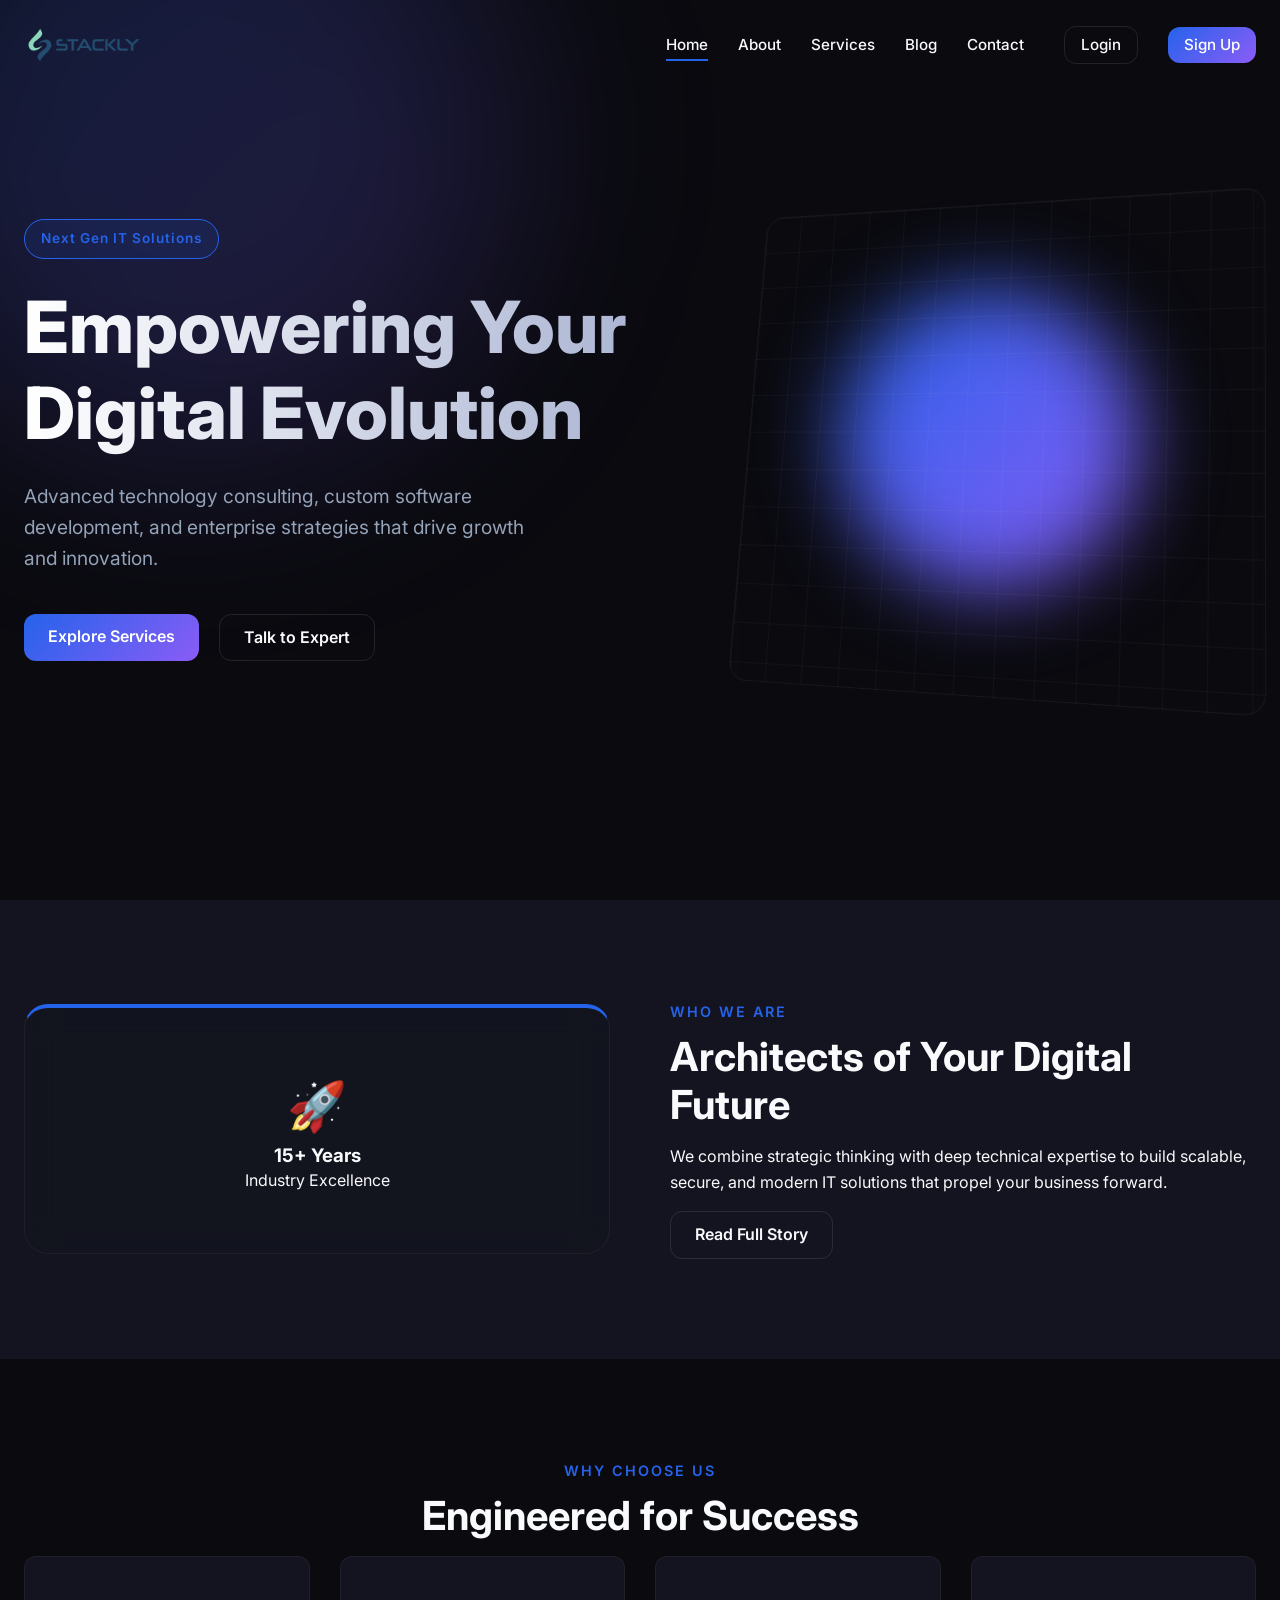
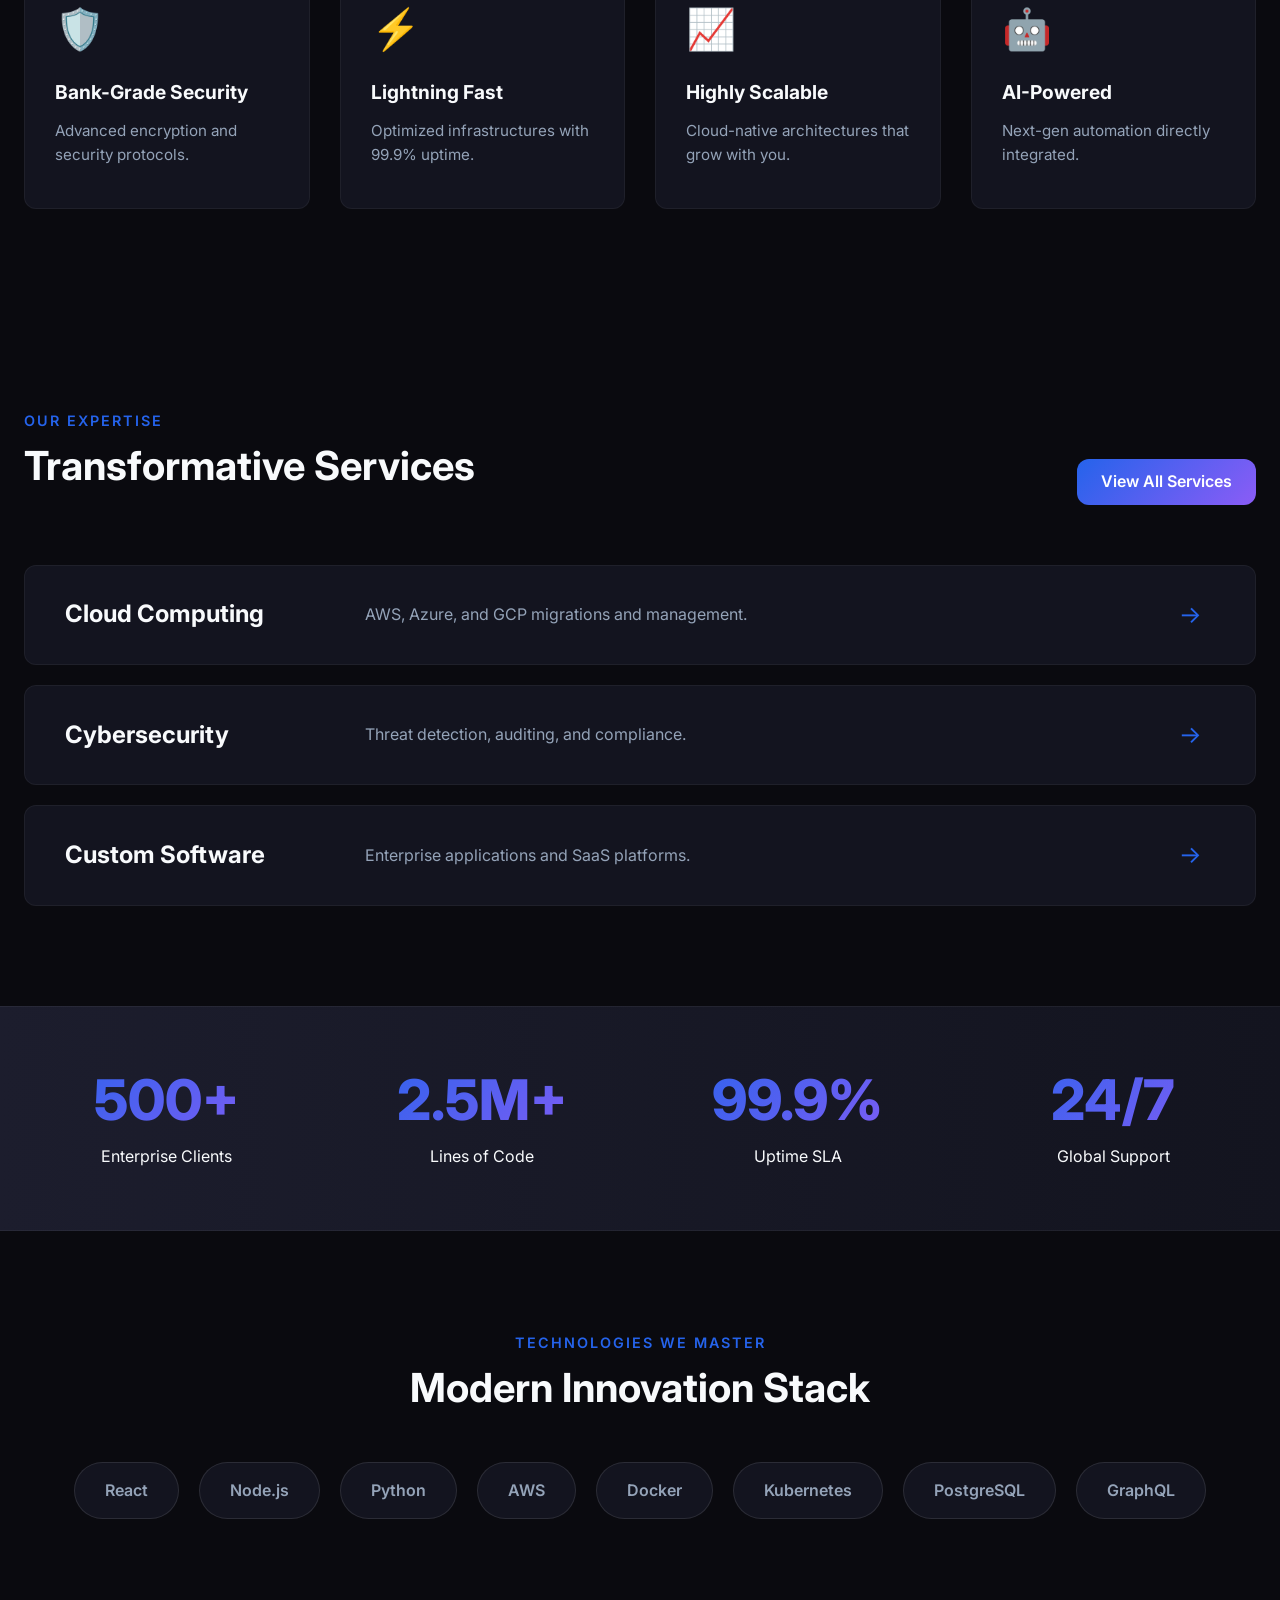
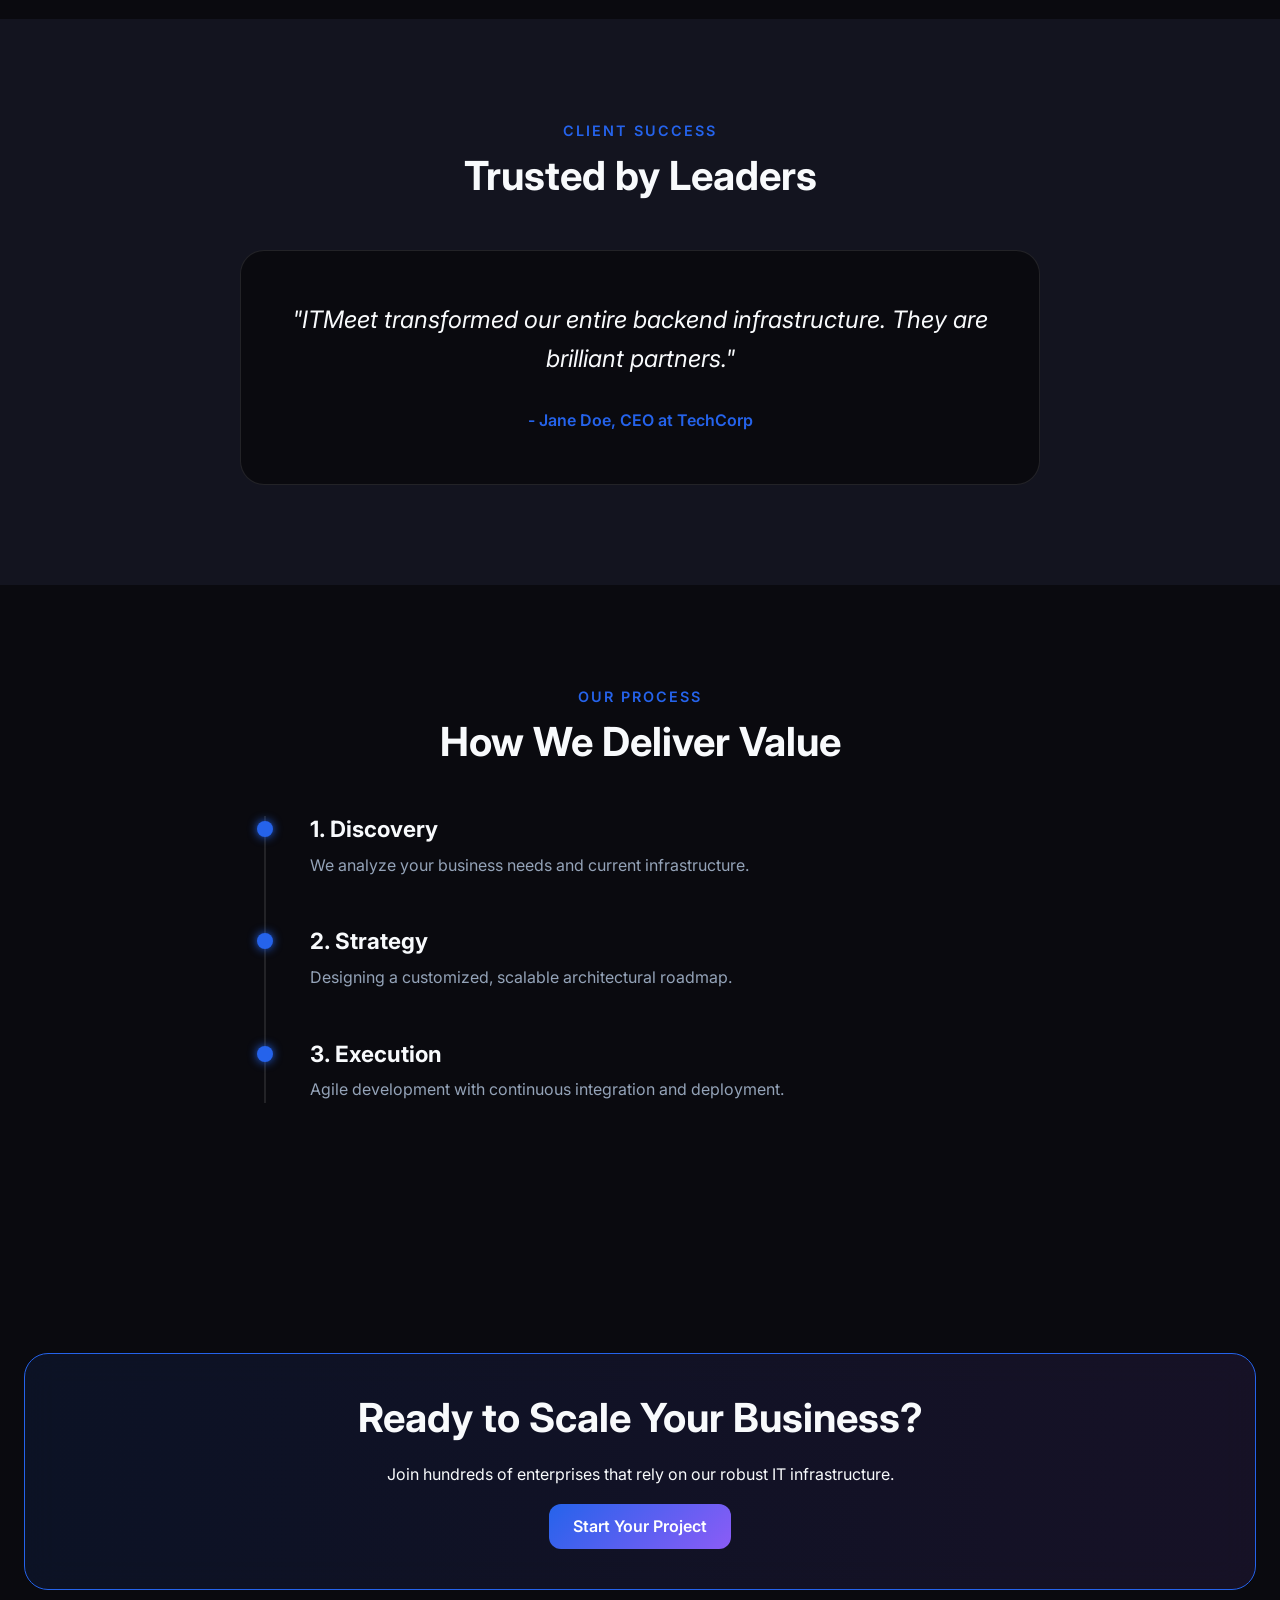
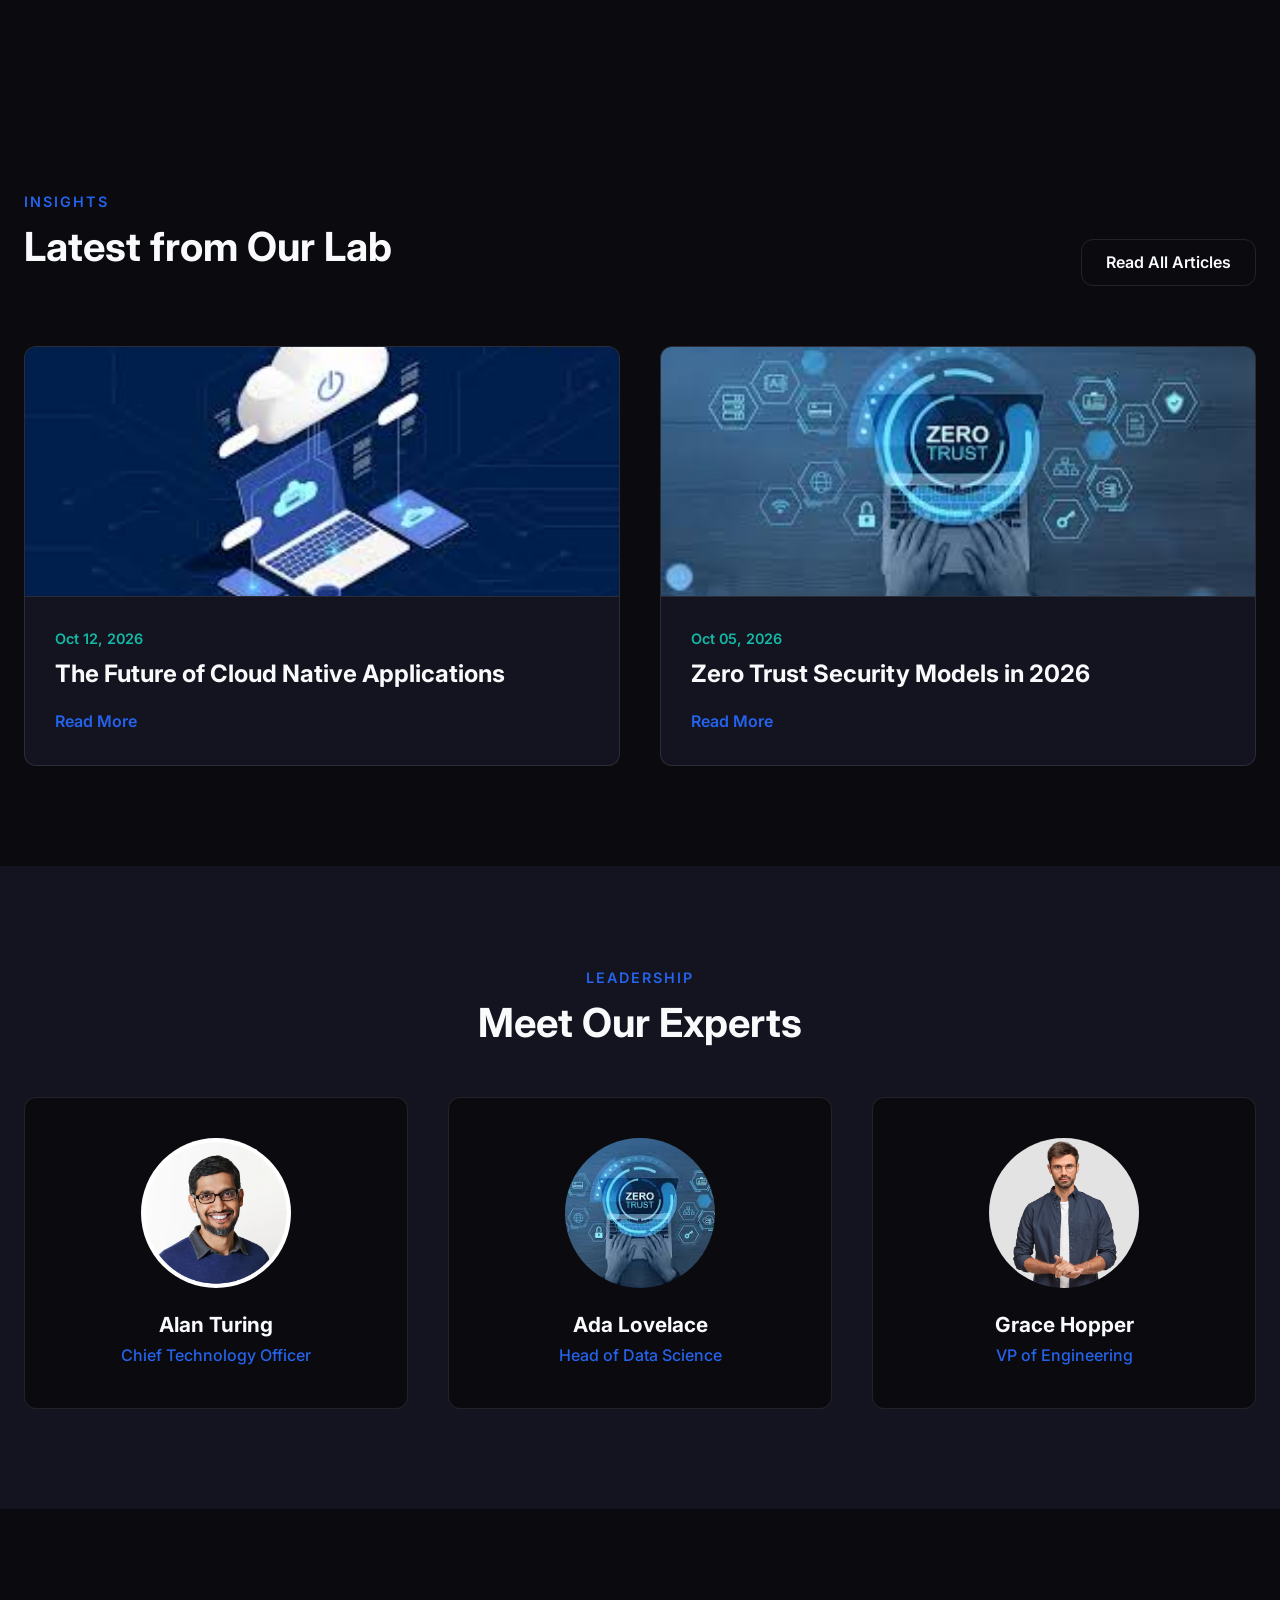
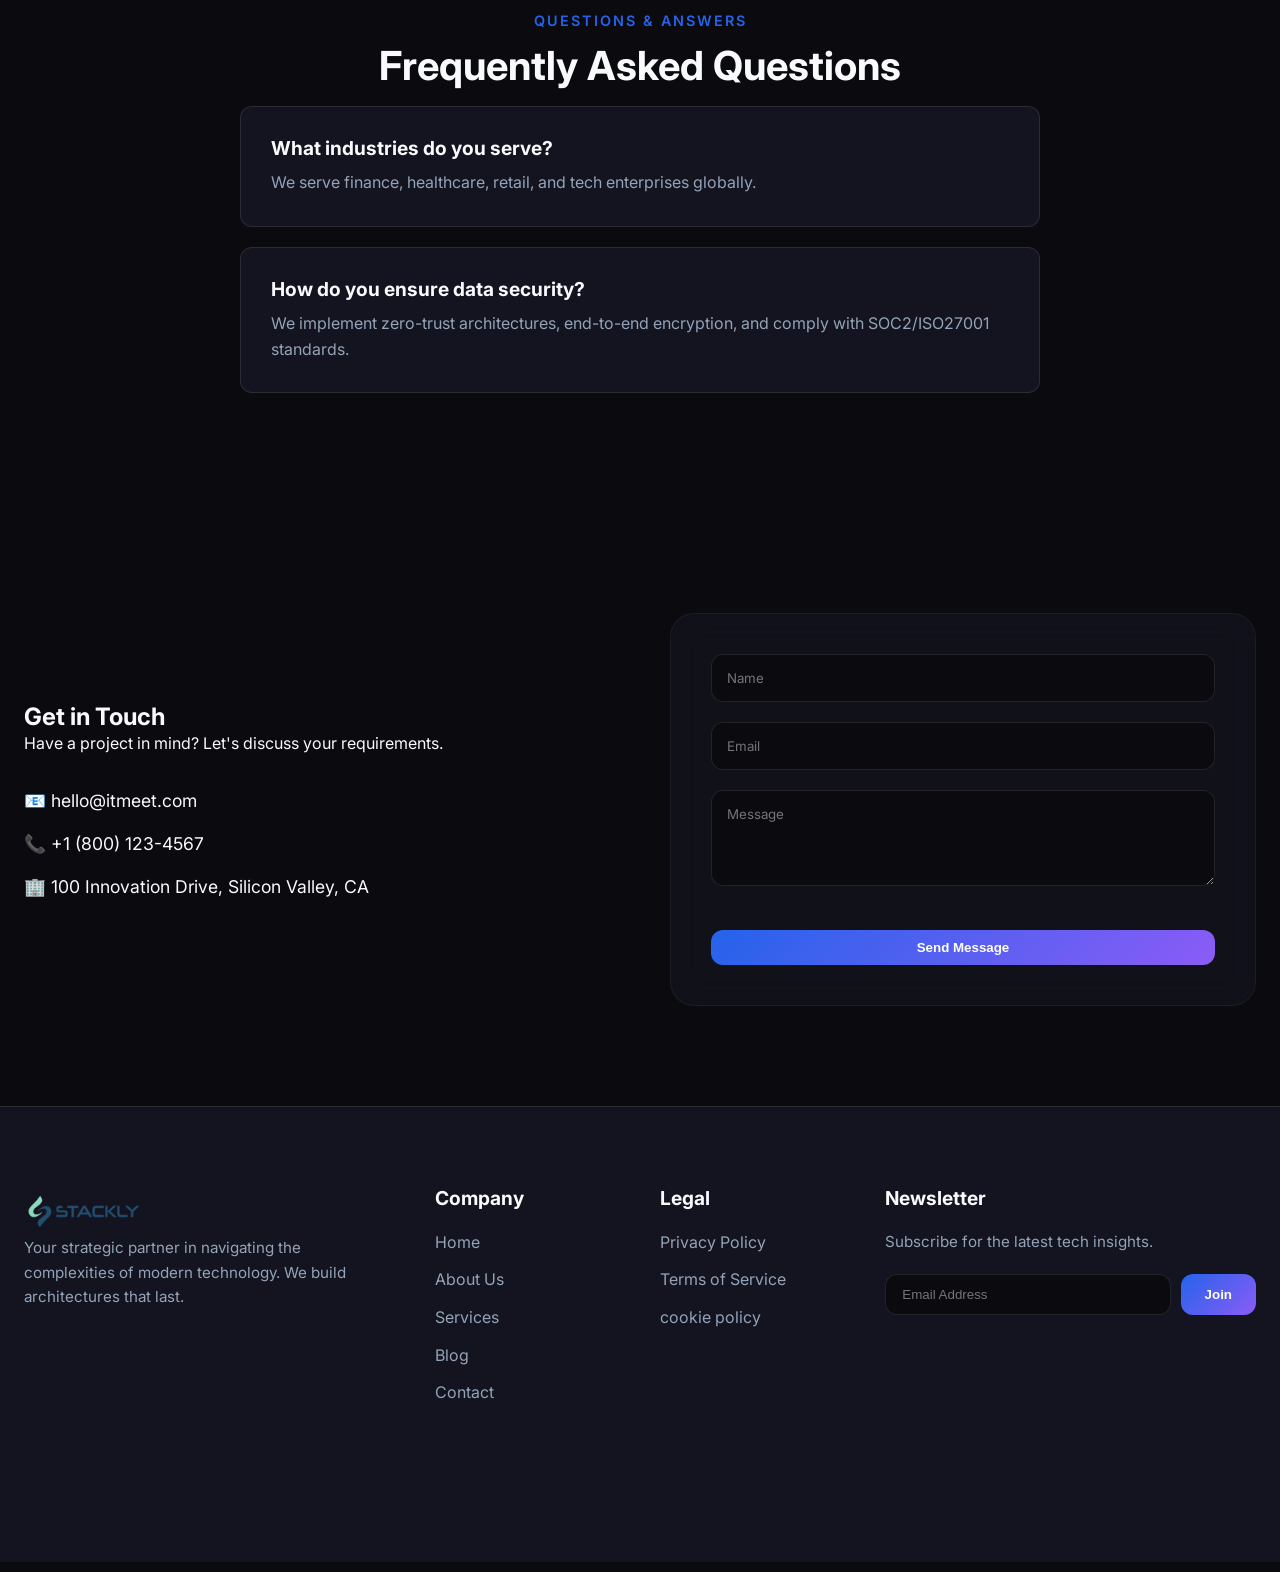
==== index.html @ 4d3dad5b "first commit" ====
<!DOCTYPE html>
<html lang="en">
<head>
  <meta charset="UTF-8">
  <meta name="viewport" content="width=device-width, initial-scale=1.0">
  <title>ITMeet - High-End IT Business Solutions</title>
  <link rel="stylesheet" href="css/global.css">
  <link rel="stylesheet" href="css/home.css">
</head>
<body>
  <!-- Loading Screen -->
  <div id="loader">
    <div class="spinner"></div>
  </div>

  <!-- Navbar -->
  <nav class="navbar">
    <div class="container">
     <a href="index.html" class="logo">
        <img src="assets/stack logo.png" alt="logo">
      </a>
      <div class="nav-links">
        <a href="index.html" class="active">Home</a>
        <a href="about.html">About</a>
        <a href="services.html">Services</a>
        <a href="blog.html">Blog</a>
        <a href="contact.html">Contact</a>
        <a href="login.html" class="btn-outline" style="margin-left:10px; padding: 6px 16px;">Login</a>
        <a href="signup.html" class="btn-primary" style="padding: 6px 16px;">Sign Up</a>
      </div>
      <div class="hamburger">
        <span></span>
        <span></span>
        <span></span>
      </div>
    </div>
  </nav>

  <!-- 1. Hero Section -->
  <section class="hero" id="hero">
    <div class="container">
      <div class="hero-content reveal">
        <span class="badge">Next Gen IT Solutions</span>
        <h1>Empowering Your Digital Evolution</h1>
        <p>Advanced technology consulting, custom software development, and enterprise strategies that drive growth and innovation.</p>
        <div class="hero-btns">
          <a href="services.html" class="btn-primary">Explore Services</a>
          <a href="contact.html" class="btn-outline">Talk to Expert</a>
        </div>
      </div>
      <div class="hero-graphic reveal zoom">
        <div class="glass-orb"></div>
        <div class="tech-grid"></div>
      </div>
    </div>
  </section>

  <!-- 2. About Intro -->
  <section class="about-intro" id="about">
    <div class="container">
      <div class="split-layout">
        <div class="about-graphic reveal zoom">
          <div class="glass-card main-card">
            <span class="icon">🚀</span>
            <h3>15+ Years</h3>
            <p>Industry Excellence</p>
          </div>
        </div>
        <div class="about-text reveal">
          <span class="section-subtitle">Who We Are</span>
          <h2 class="section-title">Architects of Your Digital Future</h2>
          <p>We combine strategic thinking with deep technical expertise to build scalable, secure, and modern IT solutions that propel your business forward.</p>
          <a href="about.html" class="btn-outline mt-4" style="display:inline-block">Read Full Story</a>
        </div>
      </div>
    </div>
  </section>

  <!-- 3. Features -->
  <section class="features" id="features">
    <div class="container">
      <div class="text-center reveal mb-4">
        <span class="section-subtitle">Why Choose Us</span>
        <h2 class="section-title">Engineered for Success</h2>
      </div>
      <div class="feature-grid">
        <div class="feature-card reveal zoom">
          <div class="feature-icon">🛡️</div>
          <h3>Bank-Grade Security</h3>
          <p>Advanced encryption and security protocols.</p>
        </div>
        <div class="feature-card reveal zoom" style="transition-delay: 0.1s">
          <div class="feature-icon">⚡</div>
          <h3>Lightning Fast</h3>
          <p>Optimized infrastructures with 99.9% uptime.</p>
        </div>
        <div class="feature-card reveal zoom" style="transition-delay: 0.2s">
          <div class="feature-icon">📈</div>
          <h3>Highly Scalable</h3>
          <p>Cloud-native architectures that grow with you.</p>
        </div>
        <div class="feature-card reveal zoom" style="transition-delay: 0.3s">
          <div class="feature-icon">🤖</div>
          <h3>AI-Powered</h3>
          <p>Next-gen automation directly integrated.</p>
        </div>
      </div>
    </div>
  </section>

  <!-- 4. Services Preview -->
  <section class="services-preview" id="services">
    <div class="container">
      <div class="split-header reveal">
        <div>
          <span class="section-subtitle">Our Expertise</span>
          <h2 class="section-title">Transformative Services</h2>
        </div>
        <a href="services.html" class="btn-primary">View All Services</a>
      </div>
      <div class="service-list">
        <div class="service-row reveal">
          <h3>Cloud Computing</h3>
          <p>AWS, Azure, and GCP migrations and management.</p>
          <span class="arrow">→</span>
        </div>
        <div class="service-row reveal" style="transition-delay: 0.1s">
          <h3>Cybersecurity</h3>
          <p>Threat detection, auditing, and compliance.</p>
          <span class="arrow">→</span>
        </div>
        <div class="service-row reveal" style="transition-delay: 0.2s">
          <h3>Custom Software</h3>
          <p>Enterprise applications and SaaS platforms.</p>
          <span class="arrow">→</span>
        </div>
      </div>
    </div>
  </section>

  <!-- 5. Stats -->
  <section class="stats" id="stats">
    <div class="container stats-container reveal zoom">
      <div class="stat-item">
        <h2>500+</h2>
        <p>Enterprise Clients</p>
      </div>
      <div class="stat-item">
        <h2>2.5M+</h2>
        <p>Lines of Code</p>
      </div>
      <div class="stat-item">
        <h2>99.9%</h2>
        <p>Uptime SLA</p>
      </div>
      <div class="stat-item">
        <h2>24/7</h2>
        <p>Global Support</p>
      </div>
    </div>
  </section>

  <!-- 6. Tech Stack -->
  <section class="tech-stack" id="tech">
    <div class="container text-center reveal">
      <span class="section-subtitle">Technologies We Master</span>
      <h2 class="section-title">Modern Innovation Stack</h2>
      <div class="tech-logos">
        <div class="tech-logo">React</div>
        <div class="tech-logo">Node.js</div>
        <div class="tech-logo">Python</div>
        <div class="tech-logo">AWS</div>
        <div class="tech-logo">Docker</div>
        <div class="tech-logo">Kubernetes</div>
        <div class="tech-logo">PostgreSQL</div>
        <div class="tech-logo">GraphQL</div>
      </div>
    </div>
  </section>

  <!-- 7. Testimonials -->
  <section class="testimonials" id="testimonials">
    <div class="container text-center reveal">
      <span class="section-subtitle">Client Success</span>
      <h2 class="section-title">Trusted by Leaders</h2>
      <div class="testimonial-slider">
        <div class="testimo-card">
          <div class="quote">"ITMeet transformed our entire backend infrastructure. They are brilliant partners."</div>
          <div class="author">- Jane Doe, CEO at TechCorp</div>
        </div>
      </div>
    </div>
  </section>

  <!-- 8. Timeline -->
  <section class="timeline-section" id="timeline">
    <div class="container reveal">
      <div class="text-center mb-4">
        <span class="section-subtitle">Our Process</span>
        <h2 class="section-title">How We Deliver Value</h2>
      </div>
      <div class="timeline">
        <div class="tl-item">
          <div class="tl-dot"></div>
          <div class="tl-content">
            <h3>1. Discovery</h3>
            <p>We analyze your business needs and current infrastructure.</p>
          </div>
        </div>
        <div class="tl-item">
          <div class="tl-dot"></div>
          <div class="tl-content">
            <h3>2. Strategy</h3>
            <p>Designing a customized, scalable architectural roadmap.</p>
          </div>
        </div>
        <div class="tl-item">
          <div class="tl-dot"></div>
          <div class="tl-content">
            <h3>3. Execution</h3>
            <p>Agile development with continuous integration and deployment.</p>
          </div>
        </div>
      </div>
    </div>
  </section>

  <!-- 9. CTA -->
  <section class="cta" id="cta">
    <div class="container reveal zoom">
      <div class="cta-box glass-card">
        <h2>Ready to Scale Your Business?</h2>
        <p>Join hundreds of enterprises that rely on our robust IT infrastructure.</p>
        <a href="contact.html" class="btn-primary mt-4" style="display:inline-block">Start Your Project</a>
      </div>
    </div>
  </section>

  <!-- 10. Blog Preview -->
  <section class="blog-preview" id="blog">
    <div class="container">
      <div class="split-header reveal">
        <div>
          <span class="section-subtitle">Insights</span>
          <h2 class="section-title">Latest from Our Lab</h2>
        </div>
        <a href="blog.html" class="btn-outline">Read All Articles</a>
      </div>
      <div class="blog-grid">
        <div class="blog-card reveal zoom">
          <img src="assets/place holder1.jpeg" alt="Blog Image" style="width: 100%; height: 250px; object-fit: cover; border-bottom: 1px solid var(--border-color);">
          <div class="blog-content">
            <span class="date">Oct 12, 2026</span>
            <h3>The Future of Cloud Native Applications</h3>
            <a href="blog.html" class="read-more">Read More</a>
          </div>
        </div>
        <div class="blog-card reveal zoom" style="transition-delay: 0.1s">
          <img src="assets/placeholder2.jpeg" alt="Blog Image" style="width: 100%; height: 250px; object-fit: cover; border-bottom: 1px solid var(--border-color);">
          <div class="blog-content">
            <span class="date">Oct 05, 2026</span>
            <h3>Zero Trust Security Models in 2026</h3>
            <a href="blog.html" class="read-more">Read More</a>
          </div>
        </div>
      </div>
    </div>
  </section>

  <!-- 11. Team -->
  <section class="team" id="team">
    <div class="container text-center reveal">
      <span class="section-subtitle">Leadership</span>
      <h2 class="section-title">Meet Our Experts</h2>
      <div class="team-grid">
        <div class="team-member reveal zoom">
          <img src="assets/per1.webp" alt="Alan Turing" style="width: 150px; height: 150px; border-radius: 50%; margin: 0 auto 25px; object-fit: cover;">
          <h3>Alan Turing</h3>
          <p>Chief Technology Officer</p>
        </div>
        <div class="team-member reveal zoom" style="transition-delay: 0.1s">
          <img src="assets/placeholder2.jpeg" alt="Ada Lovelace" style="width: 150px; height: 150px; border-radius: 50%; margin: 0 auto 25px; object-fit: cover;">
          <h3>Ada Lovelace</h3>
          <p>Head of Data Science</p>
        </div>
        <div class="team-member reveal zoom" style="transition-delay: 0.2s">
          <img src="assets/per3.avif" alt="Grace Hopper" style="width: 150px; height: 150px; border-radius: 50%; margin: 0 auto 25px; object-fit: cover;">
          <h3>Grace Hopper</h3>
          <p>VP of Engineering</p>
        </div>
      </div>
    </div>
  </section>

  <!-- 12. FAQ -->
  <section class="faq" id="faq">
    <div class="container reveal">
      <div class="text-center mb-4">
        <span class="section-subtitle">Questions & Answers</span>
        <h2 class="section-title">Frequently Asked Questions</h2>
      </div>
      <div class="faq-list">
        <div class="faq-item">
          <h4>What industries do you serve?</h4>
          <p>We serve finance, healthcare, retail, and tech enterprises globally.</p>
        </div>
        <div class="faq-item">
          <h4>How do you ensure data security?</h4>
          <p>We implement zero-trust architectures, end-to-end encryption, and comply with SOC2/ISO27001 standards.</p>
        </div>
      </div>
    </div>
  </section>

  <!-- 13. Contact Preview -->
  <section class="contact-preview" id="contact-prev">
    <div class="container reveal">
      <div class="contact-grid">
        <div class="contact-info">
          <h2>Get in Touch</h2>
          <p>Have a project in mind? Let's discuss your requirements.</p>
          <ul>
            <li>📧 hello@itmeet.com</li>
            <li>📞 +1 (800) 123-4567</li>
            <li>🏢 100 Innovation Drive, Silicon Valley, CA</li>
          </ul>
        </div>
        <div class="contact-form glass-card">
          <form onsubmit="event.preventDefault(); alert('Message sent!');">
            <input type="text" placeholder="Name" required>
            <input type="email" placeholder="Email" required>
            <textarea placeholder="Message" rows="4" required></textarea>
            <button type="submit" class="btn-primary mt-4">Send Message</button>
          </form>
        </div>
      </div>
    </div>
  </section>

  <!-- Footer -->
  <footer class="footer">
    <div class="container">
      <div class="footer-grid">
        <div class="footer-col reveal">
           <a href="index.html" class="logo">
        <img src="assets/stack logo.png" alt="logo">
      </a>
          <p>Your strategic partner in navigating the complexities of modern technology. We build architectures that last.</p>
        </div>
        <div class="footer-col reveal" style="transition-delay: 0.1s">
          <h3>Company</h3>
          <ul class="footer-links">
                        <li><a href="index.html">Home</a></li>
            <li><a href="about.html">About Us</a></li>
            <li><a href="services.html">Services</a></li>
            <li><a href="blog.html">Blog</a></li>
             <li><a href="contact.html">Contact</a></li>
  
          </ul>
        </div>
        <div class="footer-col reveal" style="transition-delay: 0.2s">
          <h3>Legal</h3>
          <ul class="footer-links">
            <li><a href="404.html">Privacy Policy</a></li>
            <li><a href="404.html">Terms of Service</a></li>
             <li><a href="404.html">cookie policy</a></li>
          </ul>
        </div>
        <div class="footer-col reveal" style="transition-delay: 0.3s">
          <h3>Newsletter</h3>
          <p>Subscribe for the latest tech insights.</p>
          <form class="newsletter-form" onsubmit="event.preventDefault(); alert('Subscribed!');">
            <input type="email" placeholder="Email Address" required>
            <button class="btn-primary" type="submit">Join</button>
          </form>
        </div>
      </div>
      <div class="footer-bottom reveal">
        &copy; 2026 ITMeet. All rights reserved.
      </div>
    </div>
  </footer>

  <script src="js/main.js"></script>
</body>
</html>
---- css/global.css ----
@import url('https://fonts.googleapis.com/css2?family=Inter:wght@300;400;500;600;700;800&display=swap');

:root {
  /* Premium Dark Theme Core */
  --bg-primary: #0a0a0f;
  --bg-secondary: #13141f;
  --bg-tertiary: #1c1d2d;
  
  /* Accents */
  --accent-blue: #2563eb;
  --accent-blue-hover: #1d4ed8;
  --accent-teal: #14b8a6;
  --accent-purple: #8b5cf6;
  --gradient-primary: linear-gradient(135deg, var(--accent-blue), var(--accent-purple));
  --gradient-glow: linear-gradient(135deg, rgba(37,99,235,0.2), rgba(139,92,246,0.2));

  /* Text Colors */
  --text-primary: #f8fafc;
  --text-muted: #94a3b8;
  --text-dark: #0f172a;

  /* UI Elements */
  --border-color: rgba(255, 255, 255, 0.1);
  --glass-bg: rgba(19, 20, 31, 0.7);
  --glass-border: rgba(255, 255, 255, 0.05);

  /* Spacing & Utilities */
  --section-padding: 100px 0;
  --border-radius: 12px;
  --border-radius-lg: 24px;
  --transition-fast: 0.3s ease;
  --transition-slow: 0.6s cubic-bezier(0.16, 1, 0.3, 1);
  --shadow-glow: 0 0 20px rgba(37, 99, 235, 0.3);
  --shadow-card: 0 10px 30px rgba(0, 0, 0, 0.5);
}

/* Base Reset */
* {
  margin: 0;
  padding: 0;
  box-sizing: border-box;
}

html {
  scroll-behavior: smooth;
  font-size: 16px;
}

body {
  font-family: 'Inter', sans-serif;
  background-color: var(--bg-primary);
  color: var(--text-primary);
  line-height: 1.6;
  overflow-x: hidden;
}

ul { list-style: none; }
a { text-decoration: none; color: inherit; }
img { max-width: 100%; height: auto; display: block; }

/* Container */
.container {
  width: 100%;
  max-width: 1280px;
  margin: 0 auto;
  padding: 0 24px;
}

/* Loading Screen */
#loader {
  position: fixed;
  top: 0; left: 0; width: 100%; height: 100%;
  background: var(--bg-primary);
  z-index: 9999;
  display: flex;
  justify-content: center;
  align-items: center;
  transition: opacity var(--transition-slow), visibility var(--transition-slow);
}

.spinner {
  width: 50px;
  height: 50px;
  border: 4px solid var(--border-color);
  border-top-color: var(--accent-blue);
  border-radius: 50%;
  animation: spin 1s linear infinite;
}

@keyframes spin {
  to { transform: rotate(360deg); }
}

/* Navbar */
.navbar {
  position: fixed;
  top: 0; left: 0; width: 100%;
  padding: 20px 0;
  z-index: 1000;
  transition: all var(--transition-fast);
}

.navbar.scrolled {
  background: var(--glass-bg);
  backdrop-filter: blur(16px);
  -webkit-backdrop-filter: blur(16px);
  padding: 15px 0;
  border-bottom: 1px solid var(--glass-border);
}

.navbar .container {
  display: flex;
  justify-content: space-between;
  align-items: center;
}

.logo {
  font-size: 1.5rem;
  font-weight: 800;
  background: var(--gradient-primary);
  -webkit-background-clip: text;
  -webkit-text-fill-color: transparent;
}

.nav-links {
  display: flex;
  gap: 30px;
  align-items: center;
}

.nav-links a {
  font-weight: 500;
  font-size: 0.95rem;
  transition: color var(--transition-fast);
  position: relative;
}

.nav-links a:hover {
  color: var(--accent-blue);
}

.nav-links a::after {
  content: '';
  position: absolute;
  bottom: -4px; left: 0;
  width: 0; height: 2px;
  background: var(--accent-blue);
  transition: width var(--transition-fast);
}

.nav-links a:hover::after, .nav-links a.active::after {
  width: 100%;
}

.btn-primary {
  background: var(--gradient-primary);
  color: #fff;
  padding: 10px 24px;
  border-radius: var(--border-radius);
  font-weight: 600;
  transition: transform var(--transition-fast), box-shadow var(--transition-fast);
  border: none;
  cursor: pointer;
}

.btn-primary:hover {
  transform: translateY(-2px);
  box-shadow: var(--shadow-glow);
}

.btn-outline {
  background: transparent;
  color: var(--text-primary);
  border: 1px solid var(--border-color);
  padding: 10px 24px;
  border-radius: var(--border-radius);
  font-weight: 600;
  transition: all var(--transition-fast);
  cursor: pointer;
}

.btn-outline:hover {
  border-color: var(--accent-blue);
  color: var(--accent-blue);
}

/* Hamburger Menu */
.hamburger {
  display: none;
  cursor: pointer;
  flex-direction: column;
  gap: 6px;
}

.hamburger span {
  width: 28px; height: 3px;
  background: var(--text-primary);
  border-radius: 2px;
  transition: var(--transition-fast);
}

/* Footer Focus */
.footer {
  background: var(--bg-secondary);
  padding: 80px 0 30px;
  border-top: 1px solid var(--border-color);
}

.footer-grid {
  display: grid;
  grid-template-columns: 2fr 1fr 1fr 2fr;
  gap: 40px;
  margin-bottom: 60px;
}

.footer-col h3 {
  font-size: 1.2rem;
  margin-bottom: 20px;
  color: var(--text-primary);
}

.footer-col p {
  color: var(--text-muted);
  font-size: 0.95rem;
  margin-bottom: 20px;
}

.footer-links li {
  margin-bottom: 12px;
}

.footer-links a {
  color: var(--text-muted);
  transition: color var(--transition-fast);
}

.footer-links a:hover {
  color: var(--accent-blue);
}

.newsletter-form {
  display: flex;
  gap: 10px;
}

.newsletter-form input {
  padding: 12px 16px;
  border-radius: var(--border-radius);
  border: 1px solid var(--border-color);
  background: var(--bg-primary);
  color: var(--text-primary);
  flex: 1;
}

.newsletter-form input:focus {
  outline: none;
  border-color: var(--accent-blue);
}

.footer-bottom {
  text-align: center;
  padding-top: 30px;
  border-top: 1px solid var(--border-color);
  color: var(--text-muted);
  font-size: 0.9rem;
}

/* Typography Headings */
h1, h2, h3, h4, h5, h6 {
  line-height: 1.2;
}

.section-title {
  font-size: 2.5rem;
  font-weight: 700;
  margin-bottom: 15px;
}

.section-subtitle {
  color: var(--accent-blue);
  text-transform: uppercase;
  letter-spacing: 2px;
  font-size: 0.9rem;
  font-weight: 600;
  display: block;
  margin-bottom: 10px;
}

/* Animations */
.reveal {
  opacity: 0;
  transform: translateY(40px);
  transition: opacity var(--transition-slow), transform var(--transition-slow);
}

.reveal.active {
  opacity: 1;
  transform: translateY(0);
}

.reveal.zoom {
  transform: scale(0.9);
}

.reveal.zoom.active {
  transform: scale(1);
}

/* Utility */
.text-center { text-align: center; }
.mb-2 { margin-bottom: 0.5rem; }
.mb-4 { margin-bottom: 1rem; }
.mt-4 { margin-top: 1rem; }

/* Responsive */
@media (max-width: 992px) {
  .footer-grid {
    grid-template-columns: 1fr 1fr;
  }
}

@media (max-width: 768px) {
  .hamburger {
    display: flex;
    z-index: 1001;
  }

  .nav-links {
    position: fixed;
    top: 0; right: -100%;
    width: 60%; height: 100vh;
    background: var(--bg-secondary);
    flex-direction: column;
    justify-content: center;
    padding: 40px;
    transition: right var(--transition-fast);
    border-left: 1px solid var(--border-color);
  }

  .nav-links.active {
    right: 0;
  }

  .hamburger.active span:nth-child(1) {
    transform: translateY(9px) rotate(45deg);
  }
  .hamburger.active span:nth-child(2) {
    opacity: 0;
  }
  .hamburger.active span:nth-child(3) {
    transform: translateY(-9px) rotate(-45deg);
  }

  .footer-grid {
    grid-template-columns: 1fr;
  }
  
  .section-title {
    font-size: 2rem;
  }
}
/* ===== LOGO ===== */
.logo {
    display: flex;
    align-items: center;
    text-decoration: none;
}

/* Logo Image */
.logo img {
    width: 120px;      /* desktop size */
    height: auto;
    object-fit: contain;
    transition: 0.3s ease;
}

/* Hover effect (optional premium touch) */
.logo img:hover {
    transform: scale(1.05);
}

/* ===== MOBILE RESPONSIVE ===== */
@media (max-width: 768px) {

    .logo img {
        width: 90px;   /* smaller for mobile */
    }

}

/* ===== SMALL DEVICES ===== */
@media (max-width: 480px) {

    .logo img {
        width: 75px;   /* extra small screens */
    }

}
---- css/home.css ----
/* Home Page Specific Styles */

/* Hero Section */
.hero {
  position: relative;
  min-height: 100vh;
  display: flex;
  align-items: center;
  padding-top: 80px;
  overflow: hidden;
}

.hero .container {
  display: grid;
  grid-template-columns: 1.2fr 1fr;
  gap: 60px;
  align-items: center;
  position: relative;
  z-index: 2;
}

.hero::before {
  content: '';
  position: absolute;
  top: -20%; left: -10%;
  width: 50vw; height: 50vw;
  background: var(--gradient-glow);
  filter: blur(100px);
  border-radius: 50%;
  z-index: 1;
}

.badge {
  display: inline-block;
  padding: 8px 16px;
  background: rgba(37, 99, 235, 0.1);
  border: 1px solid var(--accent-blue);
  color: var(--accent-blue);
  border-radius: 30px;
  font-size: 0.85rem;
  font-weight: 600;
  margin-bottom: 25px;
  letter-spacing: 1px;
}

.hero h1 {
  font-size: 4.5rem;
  font-weight: 800;
  margin-bottom: 25px;
  background: linear-gradient(to right, #ffffff, #a8b2d1);
  -webkit-background-clip: text;
  -webkit-text-fill-color: transparent;
}

.hero p {
  font-size: 1.2rem;
  color: var(--text-muted);
  margin-bottom: 40px;
  max-width: 500px;
}

.hero-btns {
  display: flex;
  gap: 20px;
}

.hero-graphic {
  position: relative;
  height: 500px;
}

.glass-orb {
  position: absolute;
  top: 50%; left: 50%;
  transform: translate(-50%, -50%);
  width: 300px; height: 300px;
  background: var(--gradient-primary);
  border-radius: 50%;
  filter: blur(40px);
  animation: pulse 4s ease-in-out infinite alternate;
}

@keyframes pulse {
  0% { transform: translate(-50%, -50%) scale(1); opacity: 0.6; }
  100% { transform: translate(-50%, -50%) scale(1.1); opacity: 0.9; }
}

.tech-grid {
  position: absolute;
  inset: 0;
  background: 
    linear-gradient(rgba(255,255,255,0.03) 1px, transparent 1px) 0 0,
    linear-gradient(90deg, rgba(255,255,255,0.03) 1px, transparent 1px) 0 0;
  background-size: 40px 40px;
  border-radius: 20px;
  border: 1px solid var(--glass-border);
  backdrop-filter: blur(5px);
  /* Simulate 3D tilt */
  transform: perspective(1000px) rotateY(-15deg) rotateX(10deg);
}

/* Sections Base Padding */
section {
  padding: var(--section-padding);
}

/* Glass Card Global Utility */
.glass-card {
  background: var(--glass-bg);
  border: 1px solid var(--glass-border);
  border-radius: var(--border-radius-lg);
  backdrop-filter: blur(16px);
  -webkit-backdrop-filter: blur(16px);
  padding: 40px;
}

/* About Intro */
.about-intro {
  background: var(--bg-secondary);
}
.split-layout {
  display: grid;
  grid-template-columns: 1fr 1fr;
  gap: 60px;
  align-items: center;
}
.main-card {
  text-align: center;
  padding: 60px 40px;
  border-top: 4px solid var(--accent-blue);
}
.main-card .icon {
  font-size: 3rem;
  margin-bottom: 20px;
}

/* Features */
.feature-grid {
  display: grid;
  grid-template-columns: repeat(4, 1fr);
  gap: 30px;
}
.feature-card {
  background: var(--bg-secondary);
  padding: 40px 30px;
  border-radius: var(--border-radius);
  border: 1px solid var(--glass-border);
  transition: transform var(--transition-fast), border-color var(--transition-fast);
}
.feature-card:hover {
  transform: translateY(-10px);
  border-color: var(--accent-blue);
}
.feature-icon {
  font-size: 2.5rem;
  margin-bottom: 20px;
}
.feature-card h3 {
  font-size: 1.2rem;
  margin-bottom: 15px;
}
.feature-card p {
  color: var(--text-muted);
  font-size: 0.95rem;
}

/* Services Preview */
.split-header {
  display: flex;
  justify-content: space-between;
  align-items: flex-end;
  margin-bottom: 60px;
}
.service-list {
  display: flex;
  flex-direction: column;
  gap: 20px;
}
.service-row {
  display: grid;
  grid-template-columns: 300px 1fr 50px;
  align-items: center;
  padding: 30px 40px;
  background: var(--bg-secondary);
  border-radius: var(--border-radius);
  border: 1px solid var(--glass-border);
  transition: var(--transition-fast);
  cursor: pointer;
}
.service-row:hover {
  background: var(--glass-bg);
  border-color: var(--accent-blue);
  transform: scale(1.02);
}
.service-row h3 {
  font-size: 1.5rem;
}
.service-row p {
  color: var(--text-muted);
}
.service-row .arrow {
  font-size: 1.5rem;
  color: var(--accent-blue);
  justify-self: center;
}

/* Stats */
.stats {
  background: linear-gradient(to right, var(--bg-tertiary), var(--bg-secondary));
  padding: 60px 0;
  border-top: 1px solid var(--glass-border);
  border-bottom: 1px solid var(--glass-border);
}
.stats-container {
  display: grid;
  grid-template-columns: repeat(4, 1fr);
  text-align: center;
  gap: 30px;
}
.stat-item h2 {
  font-size: 3.5rem;
  font-weight: 800;
  background: var(--gradient-primary);
  -webkit-background-clip: text;
  -webkit-text-fill-color: transparent;
  margin-bottom: 10px;
}

/* Tech Stack */
.tech-logos {
  display: flex;
  flex-wrap: wrap;
  justify-content: center;
  gap: 20px;
  margin-top: 50px;
}
.tech-logo {
  padding: 15px 30px;
  background: var(--bg-secondary);
  border: 1px solid var(--border-color);
  border-radius: 30px;
  font-weight: 600;
  color: var(--text-muted);
  transition: all var(--transition-fast);
}
.tech-logo:hover {
  color: #fff;
  border-color: var(--accent-blue);
  box-shadow: 0 0 15px rgba(37,99,235,0.2);
}

/* Testimonials */
.testimonials {
  background: var(--bg-secondary);
}
.testimonial-slider {
  max-width: 800px;
  margin: 50px auto 0;
}
.testimo-card {
  padding: 50px;
  border: 1px solid var(--border-color);
  border-radius: var(--border-radius-lg);
  background: var(--bg-primary);
}
.testimo-card .quote {
  font-size: 1.5rem;
  font-style: italic;
  margin-bottom: 30px;
}
.testimo-card .author {
  color: var(--accent-blue);
  font-weight: 600;
}

/* Timeline */
.timeline {
  max-width: 800px;
  margin: 50px auto 0;
  position: relative;
}
.timeline::before {
  content: '';
  position: absolute;
  top: 0; bottom: 0; left: 24px;
  width: 2px;
  background: var(--border-color);
}
.tl-item {
  position: relative;
  padding-left: 70px;
  margin-bottom: 50px;
}
.tl-dot {
  position: absolute;
  left: 17px; top: 5px;
  width: 16px; height: 16px;
  background: var(--accent-blue);
  border-radius: 50%;
  box-shadow: 0 0 10px var(--accent-blue);
}
.tl-content h3 {
  font-size: 1.4rem;
  margin-bottom: 10px;
}
.tl-content p {
  color: var(--text-muted);
}

/* CTA */
.cta-box {
  text-align: center;
  background: linear-gradient(to right, rgba(37,99,235,0.1), rgba(139,92,246,0.1));
  border: 1px solid var(--accent-blue);
}
.cta-box h2 {
  font-size: 2.5rem;
  margin-bottom: 20px;
}

/* Blog Preview */
.blog-grid {
  display: grid;
  grid-template-columns: 1fr 1fr;
  gap: 40px;
}
.blog-card {
  background: var(--bg-secondary);
  border-radius: var(--border-radius);
  overflow: hidden;
  border: 1px solid var(--border-color);
  transition: transform var(--transition-fast);
}
.blog-card:hover {
  transform: translateY(-10px);
}
.img-placeholder {
  width: 100%; height: 250px;
  background: var(--bg-tertiary);
  border-bottom: 1px solid var(--border-color);
}
.blog-content {
  padding: 30px;
}
.blog-content .date {
  color: var(--accent-teal);
  font-size: 0.9rem;
  font-weight: 600;
  margin-bottom: 10px;
  display: block;
}
.blog-content h3 {
  font-size: 1.5rem;
  margin-bottom: 20px;
}
.read-more {
  color: var(--accent-blue);
  font-weight: 600;
}
.read-more:hover { text-decoration: underline; }

/* Team */
.team {
  background: var(--bg-secondary);
}
.team-grid {
  display: grid;
  grid-template-columns: repeat(3, 1fr);
  gap: 40px;
  margin-top: 50px;
}
.team-member {
  background: var(--bg-primary);
  padding: 40px;
  border-radius: var(--border-radius);
  border: 1px solid var(--border-color);
}
.avatar-placeholder {
  width: 150px; height: 150px;
  border-radius: 50%;
  background: var(--bg-tertiary);
  margin: 0 auto 25px;
}
.team-member h3 {
  font-size: 1.3rem;
  margin-bottom: 5px;
}
.team-member p {
  color: var(--accent-blue);
  font-weight: 500;
}

/* FAQ */
.faq-list {
  max-width: 800px;
  margin: 0 auto;
}
.faq-item {
  background: var(--bg-secondary);
  padding: 30px;
  border-radius: var(--border-radius);
  margin-bottom: 20px;
  border: 1px solid var(--border-color);
}
.faq-item h4 {
  font-size: 1.2rem;
  margin-bottom: 10px;
}
.faq-item p {
  color: var(--text-muted);
}

/* Contact Preview */
.contact-grid {
  display: grid;
  grid-template-columns: 1fr 1fr;
  gap: 60px;
  align-items: center;
}
.contact-info ul {
  margin-top: 30px;
}
.contact-info li {
  margin-bottom: 15px;
  font-size: 1.1rem;
}
.contact-form input, .contact-form textarea {
  width: 100%;
  padding: 15px;
  margin-bottom: 20px;
  background: var(--bg-primary);
  border: 1px solid var(--border-color);
  color: var(--text-primary);
  border-radius: var(--border-radius);
  font-family: inherit;
}
.contact-form input:focus, .contact-form textarea:focus {
  outline: none;
  border-color: var(--accent-blue);
}
.contact-form button {
  width: 100%;
}

/* Responsive Overrides */
@media (max-width: 1024px) {
  .hero .container {
    grid-template-columns: 1fr;
    text-align: center;
    gap: 40px;
  }
  .hero h1 { font-size: 3.5rem; }
  .hero p { margin: 0 auto 40px; }
  .hero-btns { justify-content: center; }
  
  .split-layout, .contact-grid {
    grid-template-columns: 1fr;
  }
  
  .feature-grid, .stats-container {
    grid-template-columns: repeat(2, 1fr);
  }
}

@media (max-width: 768px) {
  .hero h1 { font-size: 2.5rem; }
  .service-row { grid-template-columns: 1fr; gap: 10px; text-align: center; }
  .service-row .arrow { display: none; }
  .split-header { flex-direction: column; text-align: center; gap: 20px; align-items: center; }
  .blog-grid, .team-grid { grid-template-columns: 1fr; }
  .stats-container { grid-template-columns: 1fr; }
}
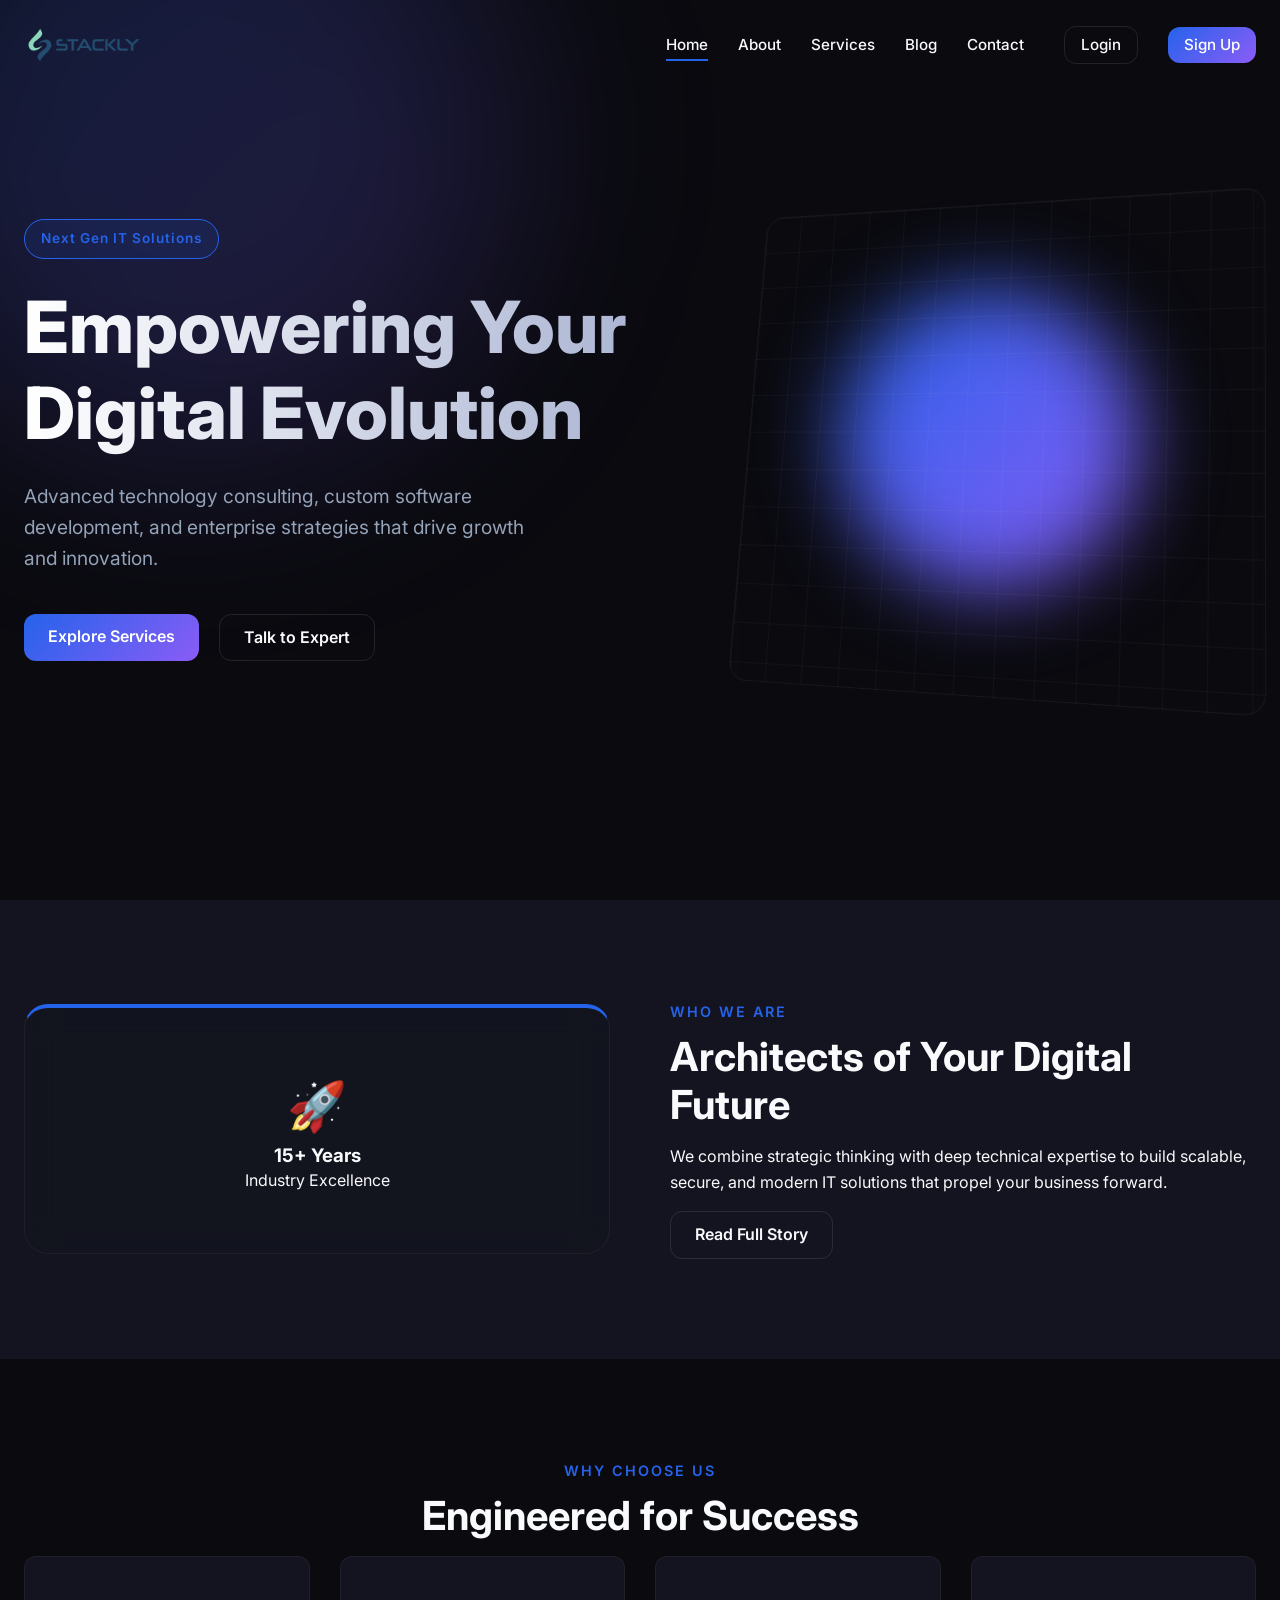
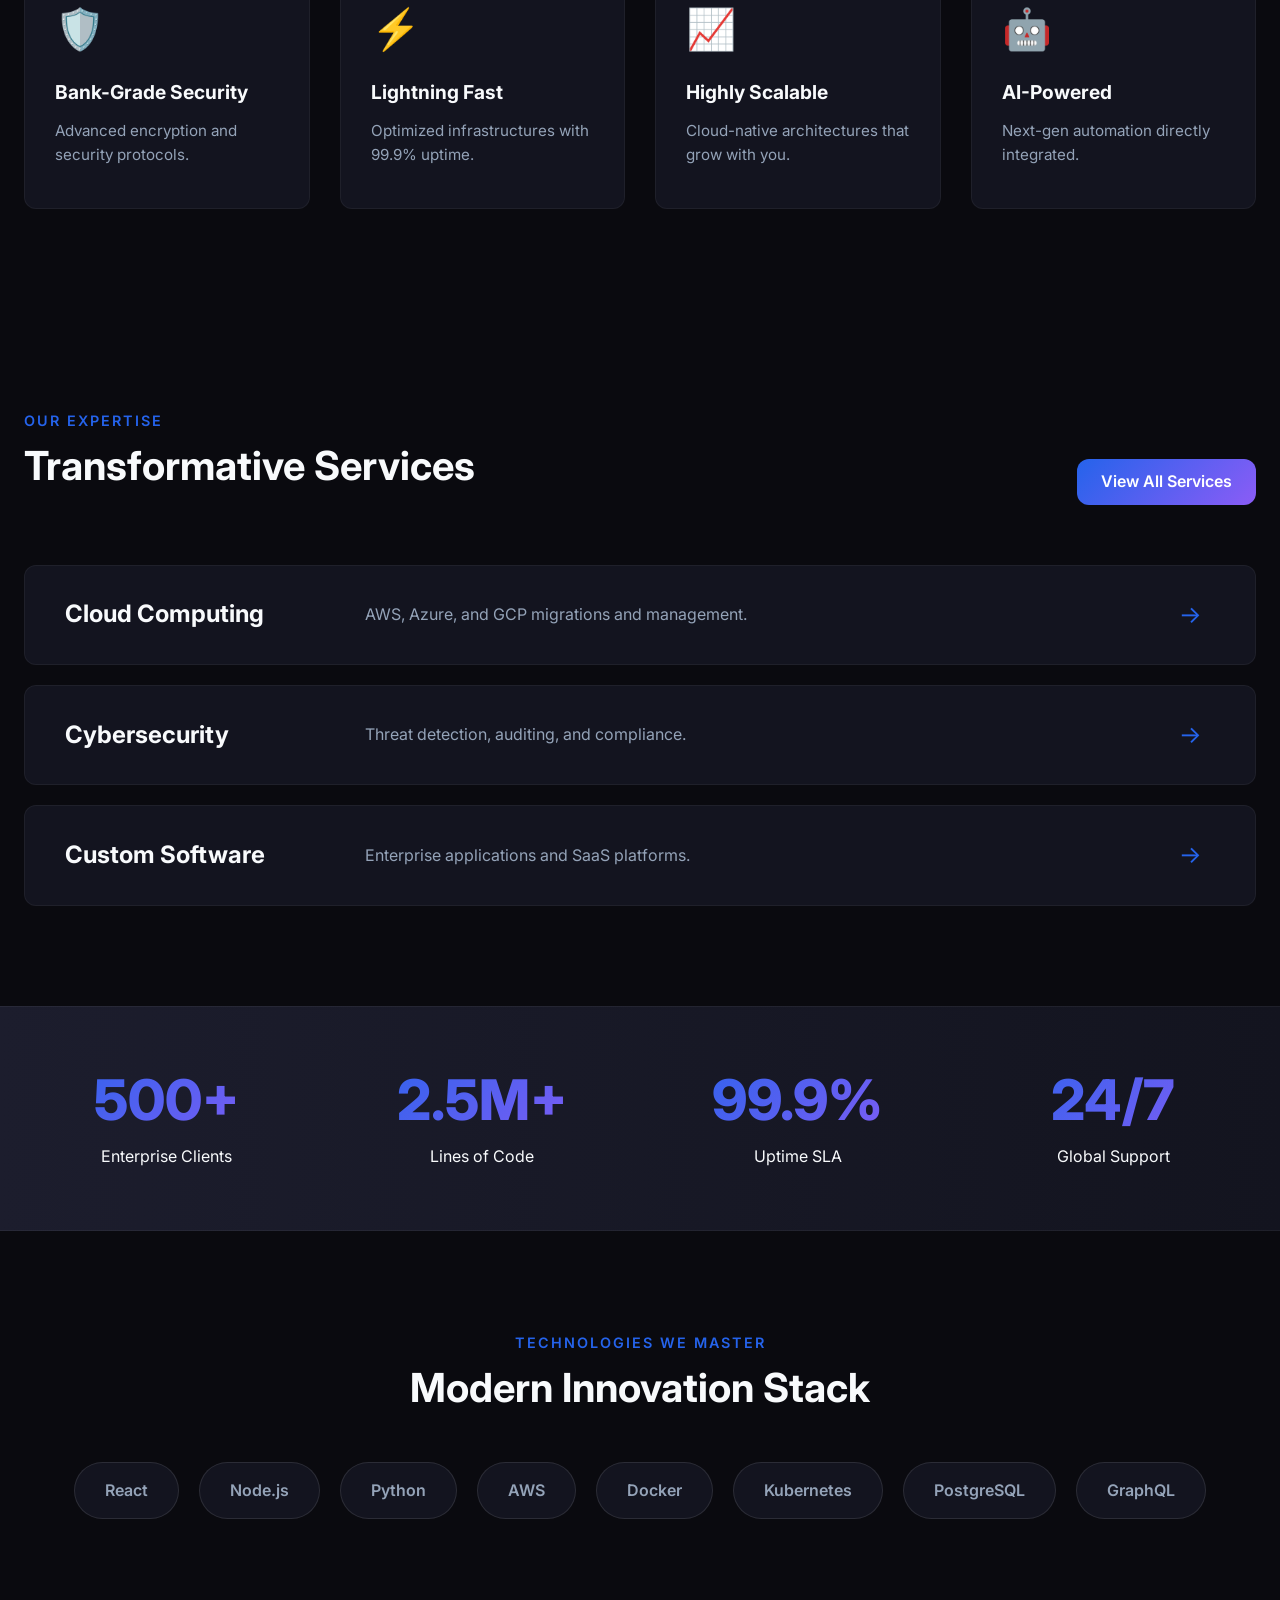
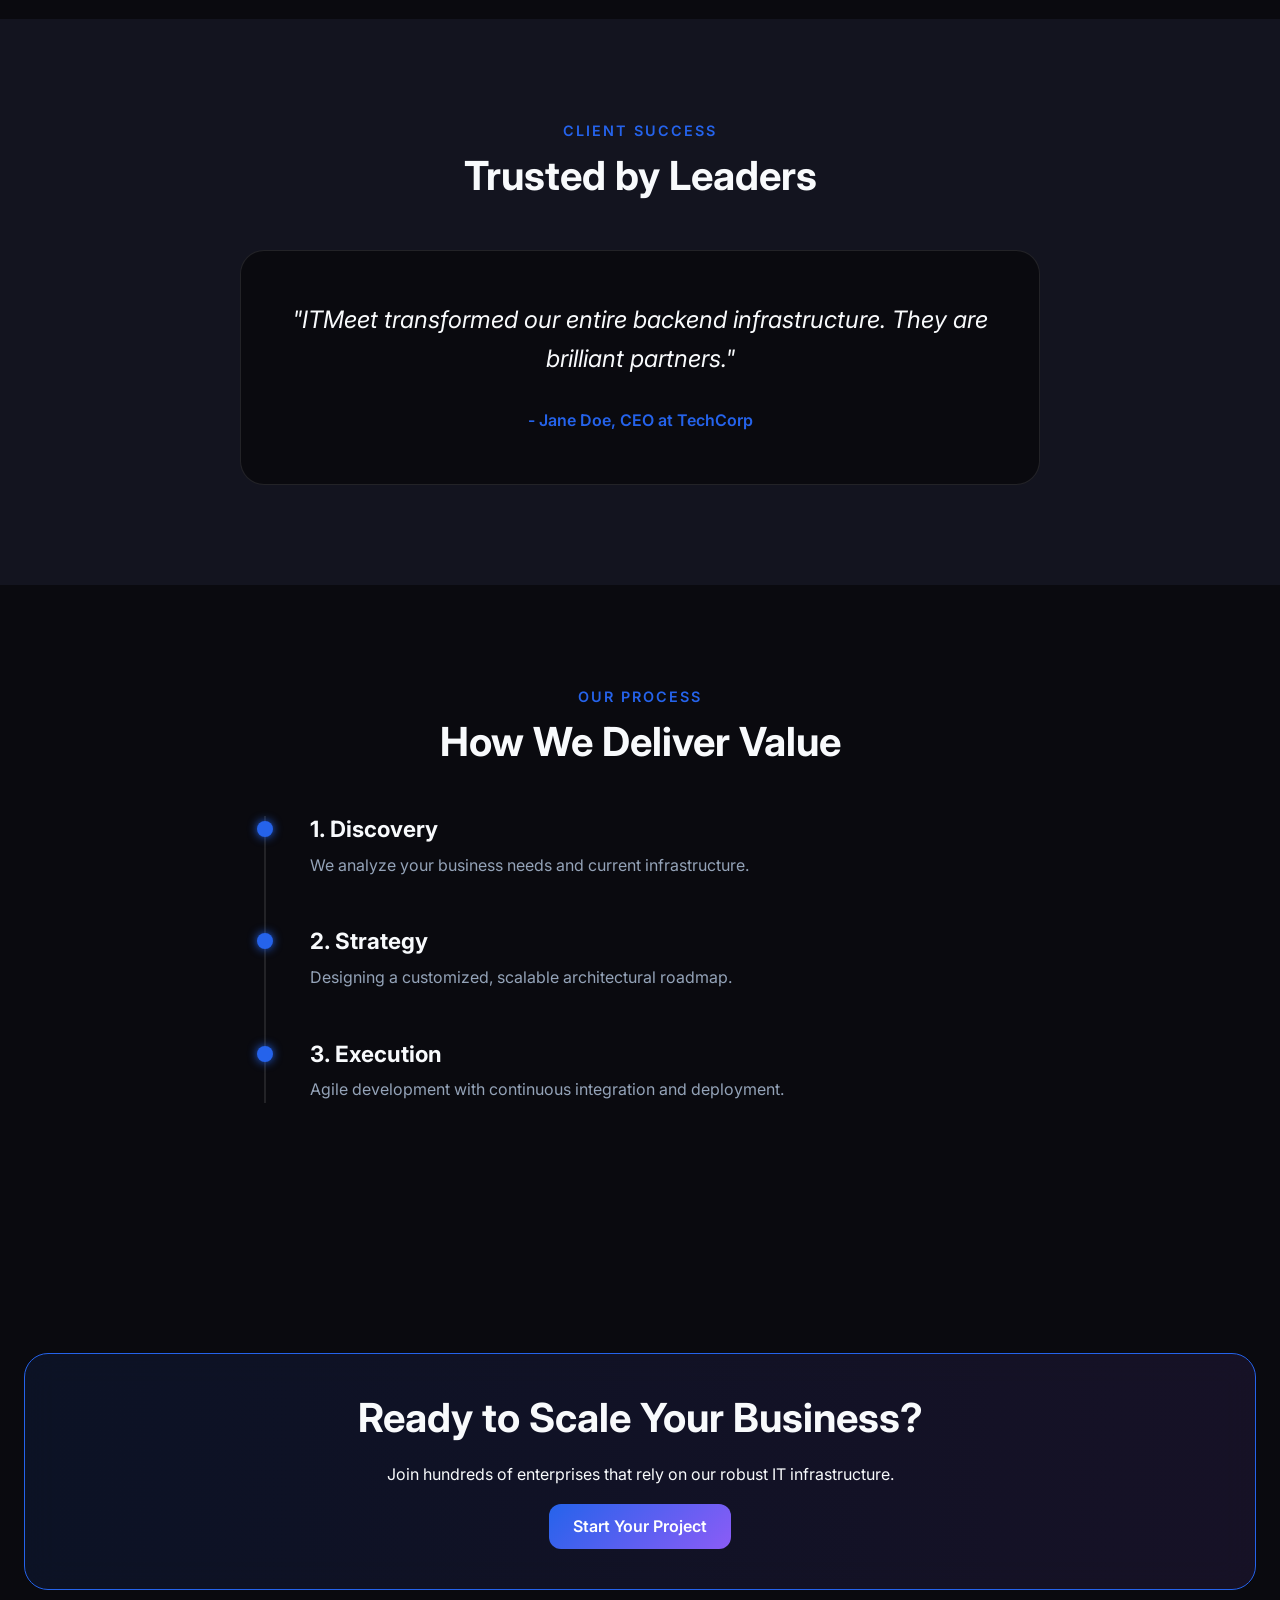
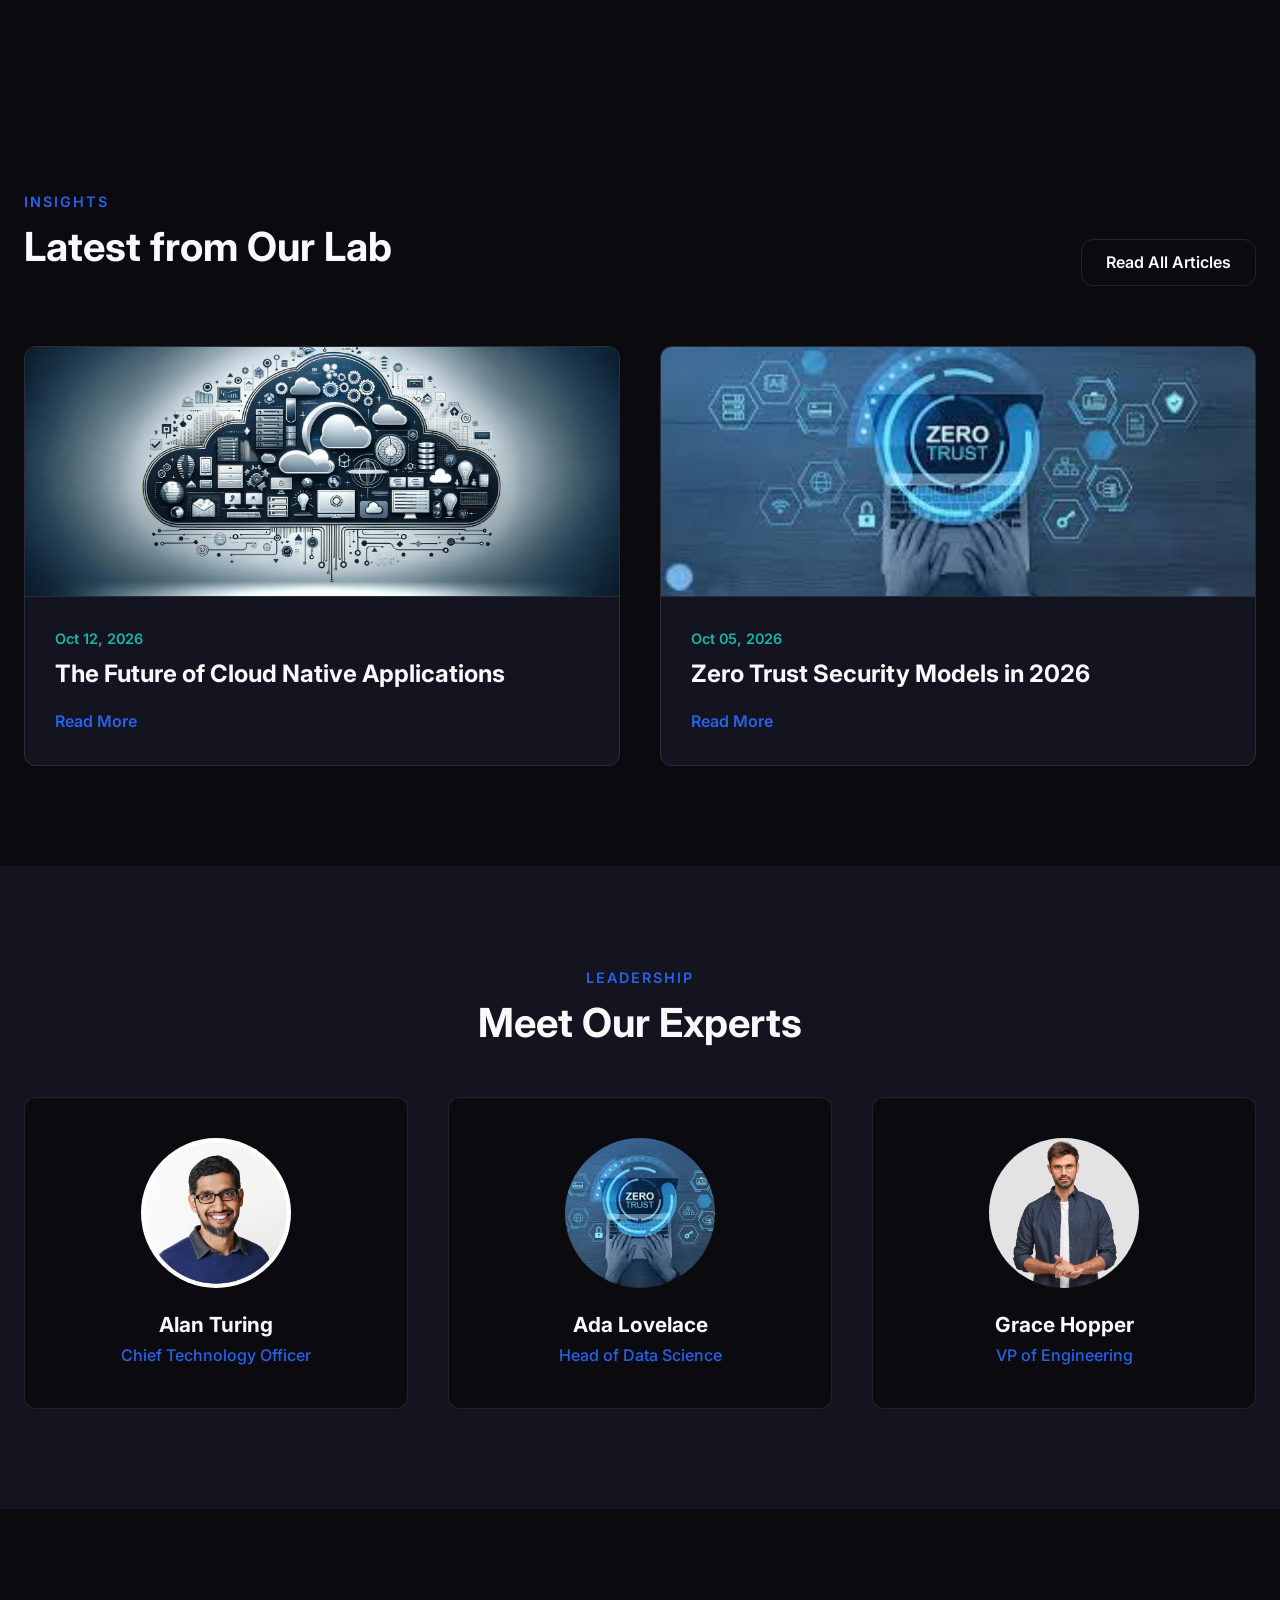
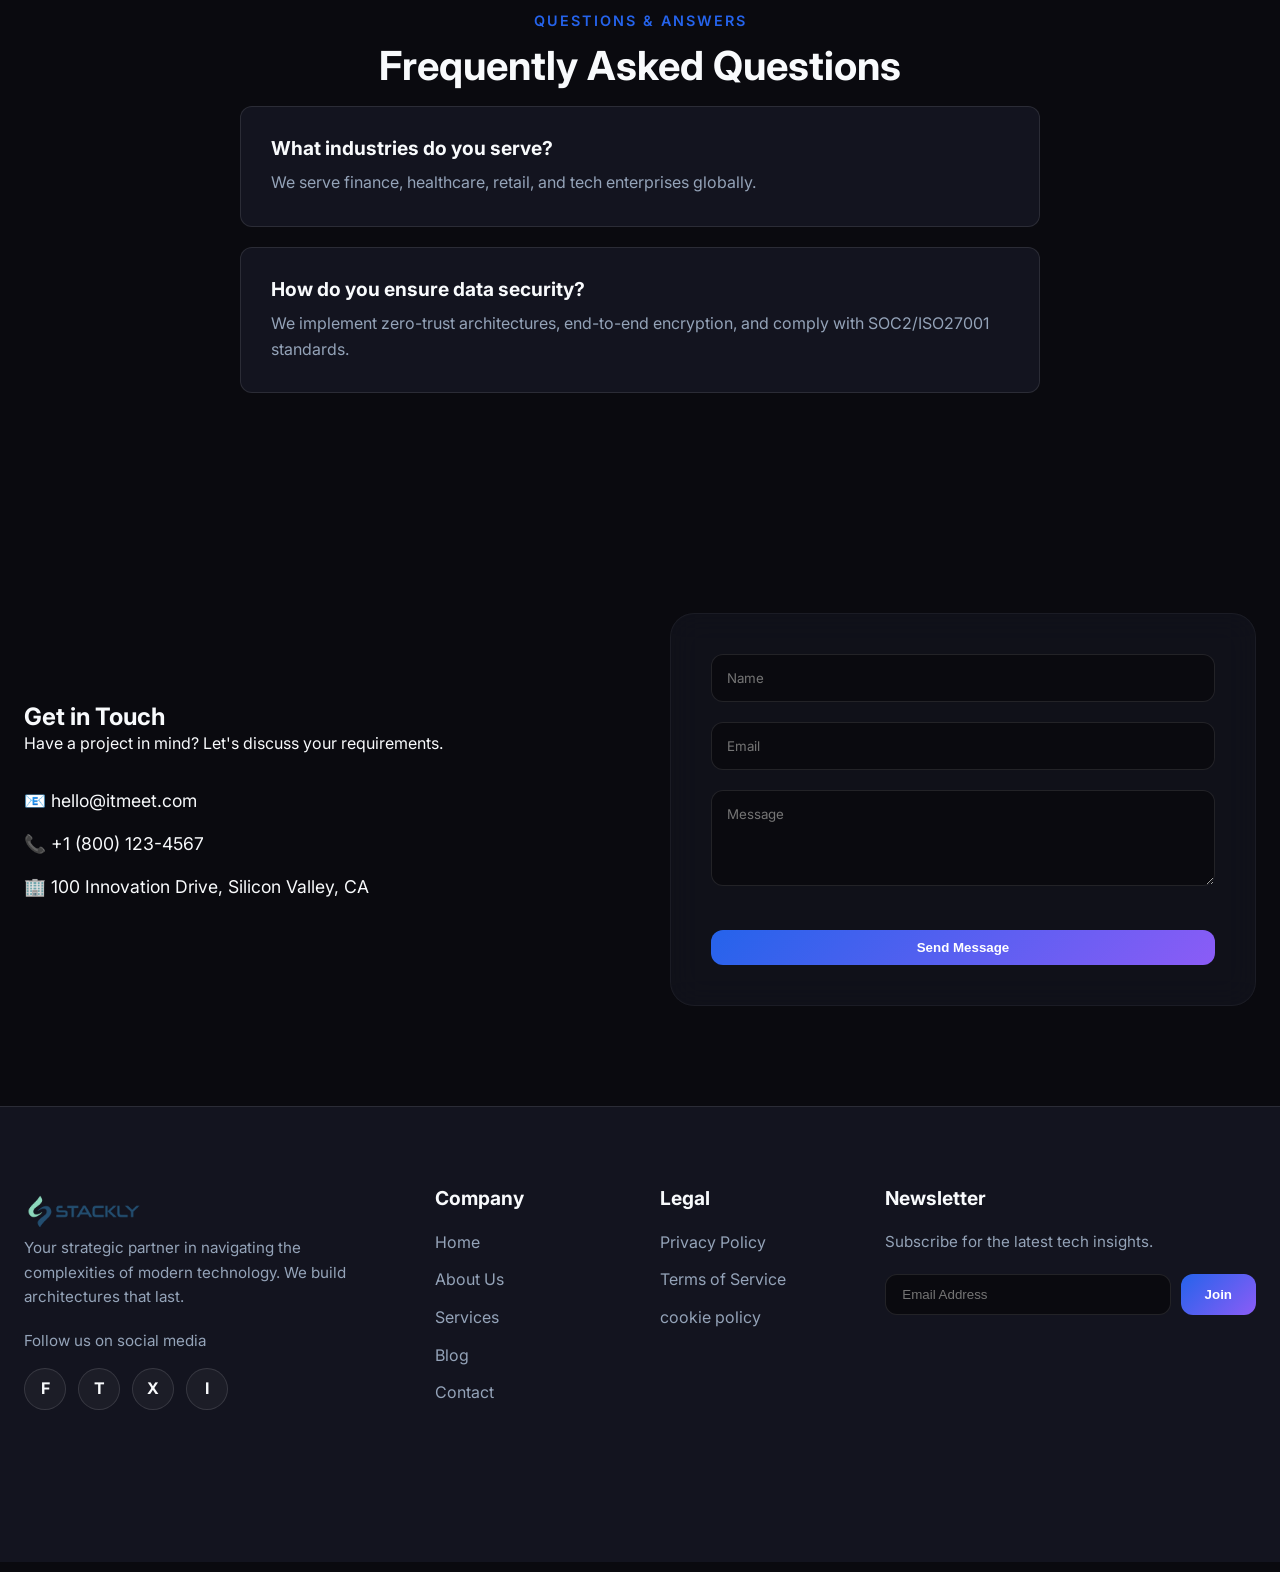
==== commit 6aa93e0f: "cc" ====
--- a/index.html
+++ b/index.html
@@ -248,7 +248,7 @@
       </div>
       <div class="blog-grid">
         <div class="blog-card reveal zoom">
-          <img src="assets/place holder1.jpeg" alt="Blog Image" style="width: 100%; height: 250px; object-fit: cover; border-bottom: 1px solid var(--border-color);">
+          <img src="assets/new.webp" alt="Blog Image" style="width: 100%; height: 250px; object-fit: cover; border-bottom: 1px solid var(--border-color);">
           <div class="blog-content">
             <span class="date">Oct 12, 2026</span>
             <h3>The Future of Cloud Native Applications</h3>
@@ -346,15 +346,24 @@
         <img src="assets/stack logo.png" alt="logo">
       </a>
           <p>Your strategic partner in navigating the complexities of modern technology. We build architectures that last.</p>
+          <div class="footer-social">
+            <p>Follow us on social media</p>
+            <div class="social-links">
+              <a href="404.html" class="social-link" aria-label="Facebook">F</a>
+              <a href="404.html" class="social-link" aria-label="Twitter">T</a>
+              <a href="404.html" class="social-link" aria-label="Instagram">X</a>
+              <a href="404.html" class="social-link" aria-label="LinkedIn">I</a>
+            </div>
+          </div>
         </div>
         <div class="footer-col reveal" style="transition-delay: 0.1s">
           <h3>Company</h3>
           <ul class="footer-links">
-                        <li><a href="index.html">Home</a></li>
-            <li><a href="about.html">About Us</a></li>
-            <li><a href="services.html">Services</a></li>
-            <li><a href="blog.html">Blog</a></li>
-             <li><a href="contact.html">Contact</a></li>
+                        <li><a href="404.html">Home</a></li>
+            <li><a href="404.html">About Us</a></li>
+            <li><a href="404.html">Services</a></li>
+            <li><a href="404.html">Blog</a></li>
+             <li><a href="404.html">Contact</a></li>
   
           </ul>
         </div>
--- a/css/global.css
+++ b/css/global.css
@@ -225,6 +225,43 @@
   margin-bottom: 20px;
 }
 
+.footer-social {
+  margin-top: 16px;
+}
+
+.footer-social p {
+  color: var(--text-muted);
+  font-size: 0.95rem;
+  margin-bottom: 14px;
+}
+
+.social-links {
+  display: flex;
+  flex-wrap: wrap;
+  gap: 12px;
+}
+
+.social-link {
+  display: inline-flex;
+  align-items: center;
+  justify-content: center;
+  width: 42px;
+  height: 42px;
+  border-radius: 50%;
+  border: 1px solid rgba(255, 255, 255, 0.12);
+  background: rgba(255, 255, 255, 0.04);
+  color: var(--text-primary);
+  font-weight: 700;
+  transition: all var(--transition-fast);
+}
+
+.social-link:hover {
+  background: var(--accent-blue);
+  border-color: var(--accent-blue);
+  color: #fff;
+  transform: translateY(-2px);
+}
+
 .footer-links li {
   margin-bottom: 12px;
 }
